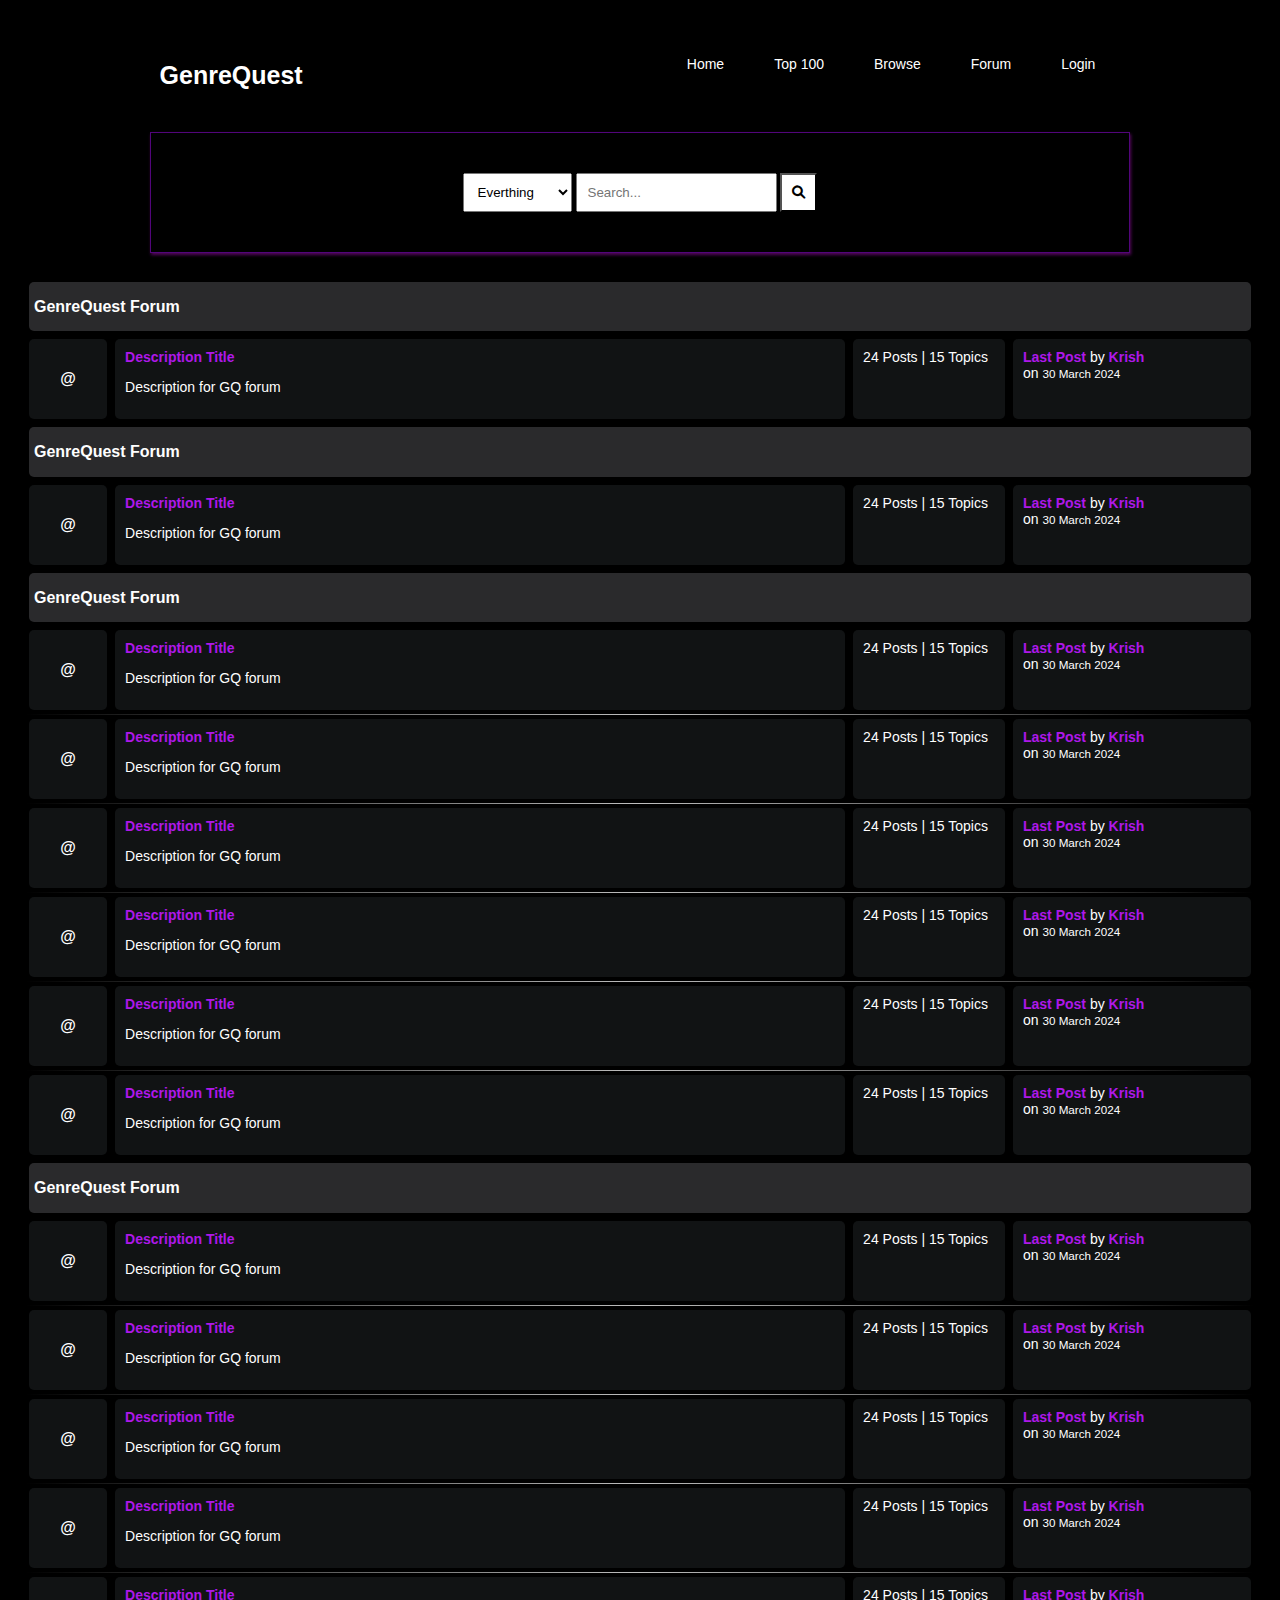
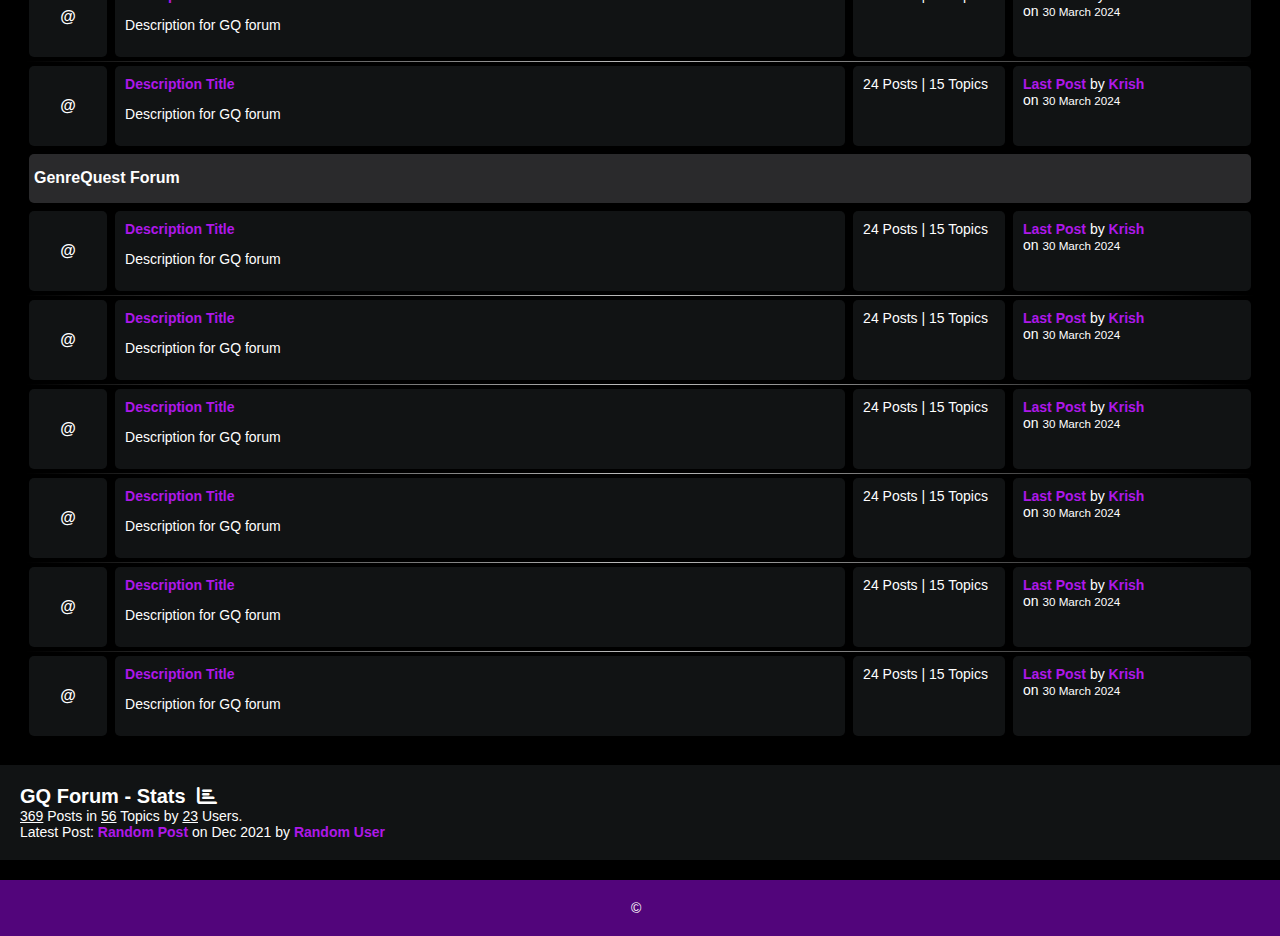
==== Forum.html @ fa62ce7e "Add files via upload" ====
<!DOCTYPE html>
<html lang="en">
<head>
    <meta charset="UTF-8">
    <meta name="viewport" content="width=device-width, initial-scale=1.0">
    <title>GQforum</title>
    <link rel="stylesheet" href="Forum.css">
    <link rel="stylesheet" href="https://cdnjs.cloudflare.com/ajax/libs/font-awesome/6.0.0-beta3/css/all.min.css">
    <style>
        .main-navbar {
            background-color: #333;
            padding: 10px 0;
            text-align: center;
        }
        
        .main-navbar ul {
            list-style-type: none;
            font-size: 20px;
            margin: 0;
            padding: 0;
        }
        
        .main-navbar ul li {
            display: inline-block;
            margin-right: 20px;
        }
        
        .main-navbar ul li a {
            color: #fff;
            text-decoration: none;
            padding: 10px 20px;
            border-radius: 5px;
            transition: background-color 0.3s;
        }
        
        .main-navbar ul li a.active {
            background-color: #007bff;
        }
        
        .main-navbar ul li a:hover {
            background-color: #555;
        }
    </style>
</head>
<body>
    <nav class="nav">
        <div class="nav-logo">
        <p>GenreQuest</p>
        </div>
        <div class="nav-menu" id="navMenu">
        <ul>
        <li><a href="GQhome.html" class="link">Home</a></li>
        <li><a href="GQtop100.html" class="link">Top 100</a></li>
        <li><a href="testsearch.html" class="link">Browse</a></li>
        <li><a href="Forum.html" class="link">Forum</a></li>
        <li><a href="GQlogin.html" class="link active">Login</a></li>
        </ul>
        </div>
        </nav>
        <br>
        <br>
        <br>
        <br>
        <br>
        <br>
        <br>
   <header>
 
    <div class="search-box">
        <div>
            <select name="" id="">
                <option value="everything">Everthing</option>
                <option value="title">Titles</option>
                <option value="description">Description</option>
            </select>
        <input type="text" name="q" id="" placeholder="Search..."/>
        <button><i class="fa fa-search"></i></button>
        </div>
    </div>
   </header>
    <div class="container">
        <div class="subform">
            <div class="subforum-title">
                <h1>GenreQuest Forum</h1>
            </div>
            <div class="subforum-row">
                <div class="subforum-icon subforum-column center">
           <h1>@</h1>   <!-- add icon  -->
                </div>
                <div class="subforum-description subforum-column">
                  <a href="#">Description Title</a>
                    <p>Description for GQ forum</p><!-- add description -->
                </div>
                <div class="subforum-stats subforum-column">
                    <span>24 Posts | 15 Topics</span>
                </div>
                <div class="subforum-info subforum-column">
                    <b><a href="#">Last Post</a></b> by <a href="#">Krish</a>
                    <br>
                    on <small> 30 March 2024</small>
                </div>
            </div>
        </div>
        <div class="subform">
            <div class="subforum-title">
                <h1>GenreQuest Forum</h1>
            </div>
            <div class="subforum-row">
                <div class="subforum-icon subforum-column center">
           <h1>@</h1>   <!-- add icon  -->
                </div>
                <div class="subforum-description subforum-column">
                  <a href="#">Description Title</a>
                    <p>Description for GQ forum</p><!-- add description -->
                </div>
                <div class="subforum-stats subforum-column">
                    <span>24 Posts | 15 Topics</span>
                </div>
                <div class="subforum-info subforum-column">
                    <b><a href="#">Last Post</a></b> by <a href="#">Krish</a>
                    <br>
                    on <small> 30 March 2024</small>
                </div>
            </div>
        </div>
        <div class="subform">
            <div class="subforum-title">
                <h1>GenreQuest Forum</h1>
            </div>
            <div class="subforum-row">
                <div class="subforum-icon subforum-column center">
           <h1>@</h1>   <!-- add icon  -->
                </div>
                <div class="subforum-description subforum-column">
                  <a href="#">Description Title</a>
                    <p>Description for GQ forum</p><!-- add description -->
                </div>
                <div class="subforum-stats subforum-column">
                    <span>24 Posts | 15 Topics</span>
                </div>
                <div class="subforum-info subforum-column">
                    <b><a href="#">Last Post</a></b> by <a href="#">Krish</a>
                    <br>
                    on <small> 30 March 2024</small>
                </div>
            </div>
             <div class="subforum-devider"></div>
            <div class="subforum-row">
                <div class="subforum-icon subforum-column center">
           <h1>@</h1>   <!-- add icon  -->
                </div>
                <div class="subforum-description subforum-column">
                  <a href="#">Description Title</a>
                    <p>Description for GQ forum</p><!-- add description -->
                </div>
                <div class="subforum-stats subforum-column">
                    <span>24 Posts | 15 Topics</span>
                </div>
                <div class="subforum-info subforum-column">
                    <b><a href="#">Last Post</a></b> by <a href="#">Krish</a>
                    <br>
                    on <small> 30 March 2024</small>
                </div>
            </div>
            <div class="subforum-devider"></div>
            <div class="subforum-row">
                <div class="subforum-icon subforum-column center">
           <h1>@</h1>   <!-- add icon  -->
                </div>
                <div class="subforum-description subforum-column">
                  <a href="#">Description Title</a>
                    <p>Description for GQ forum</p><!-- add description -->
                </div>
                <div class="subforum-stats subforum-column">
                    <span>24 Posts | 15 Topics</span>
                </div>
                <div class="subforum-info subforum-column">
                    <b><a href="#">Last Post</a></b> by <a href="#">Krish</a>
                    <br>
                    on <small> 30 March 2024</small>
                </div>
            </div>
            <div class="subforum-devider"></div>
            <div class="subforum-row">
                <div class="subforum-icon subforum-column center">
           <h1>@</h1>   <!-- add icon  -->
                </div>
                <div class="subforum-description subforum-column">
                  <a href="#">Description Title</a>
                    <p>Description for GQ forum</p><!-- add description -->
                </div>
                <div class="subforum-stats subforum-column">
                    <span>24 Posts | 15 Topics</span>
                </div>
                <div class="subforum-info subforum-column">
                    <b><a href="#">Last Post</a></b> by <a href="#">Krish</a>
                    <br>
                    on <small> 30 March 2024</small>
                </div>
            </div>
            <div class="subforum-devider"></div>
            <div class="subforum-row">
                <div class="subforum-icon subforum-column center">
           <h1>@</h1>   <!-- add icon  -->
                </div>
                <div class="subforum-description subforum-column">
                  <a href="#">Description Title</a>
                    <p>Description for GQ forum</p><!-- add description -->
                </div>
                <div class="subforum-stats subforum-column">
                    <span>24 Posts | 15 Topics</span>
                </div>
                <div class="subforum-info subforum-column">
                    <b><a href="#">Last Post</a></b> by <a href="#">Krish</a>
                    <br>
                    on <small> 30 March 2024</small>
                </div>
            </div>
            <div class="subforum-devider"></div>
            <div class="subforum-row">
                <div class="subforum-icon subforum-column center">
           <h1>@</h1>   <!-- add icon  -->
                </div>
                <div class="subforum-description subforum-column">
                  <a href="#">Description Title</a>
                    <p>Description for GQ forum</p><!-- add description -->
                </div>
                <div class="subforum-stats subforum-column">
                    <span>24 Posts | 15 Topics</span>
                </div>
                <div class="subforum-info subforum-column">
                    <b><a href="#">Last Post</a></b> by <a href="#">Krish</a>
                    <br>
                    on <small> 30 March 2024</small>
                </div>
            </div>
        </div>
        <div class="subform">
            <div class="subforum-title">
                <h1>GenreQuest Forum</h1>
            </div>
            <div class="subforum-row">
                <div class="subforum-icon subforum-column center">
           <h1>@</h1>   <!-- add icon  -->
                </div>
                <div class="subforum-description subforum-column">
                  <a href="#">Description Title</a>
                    <p>Description for GQ forum</p><!-- add description -->
                </div>
                <div class="subforum-stats subforum-column">
                    <span>24 Posts | 15 Topics</span>
                </div>
                <div class="subforum-info subforum-column">
                    <b><a href="#">Last Post</a></b> by <a href="#">Krish</a>
                    <br>
                    on <small> 30 March 2024</small>
                </div>
            </div>
            <div class="subforum-devider"></div>
            <div class="subforum-row">
                <div class="subforum-icon subforum-column center">
           <h1>@</h1>   <!-- add icon  -->
                </div>
                <div class="subforum-description subforum-column">
                  <a href="#">Description Title</a>
                    <p>Description for GQ forum</p><!-- add description -->
                </div>
                <div class="subforum-stats subforum-column">
                    <span>24 Posts | 15 Topics</span>
                </div>
                <div class="subforum-info subforum-column">
                    <b><a href="#">Last Post</a></b> by <a href="#">Krish</a>
                    <br>
                    on <small> 30 March 2024</small>
                </div>
            </div>
            <div class="subforum-devider"></div>
            <div class="subforum-row">
                <div class="subforum-icon subforum-column center">
           <h1>@</h1>   <!-- add icon  -->
                </div>
                <div class="subforum-description subforum-column">
                  <a href="#">Description Title</a>
                    <p>Description for GQ forum</p><!-- add description -->
                </div>
                <div class="subforum-stats subforum-column">
                    <span>24 Posts | 15 Topics</span>
                </div>
                <div class="subforum-info subforum-column">
                    <b><a href="#">Last Post</a></b> by <a href="#">Krish</a>
                    <br>
                    on <small> 30 March 2024</small>
                </div>
            </div>
            <div class="subforum-devider"></div>
            <div class="subforum-row">
                <div class="subforum-icon subforum-column center">
           <h1>@</h1>   <!-- add icon  -->
                </div>
                <div class="subforum-description subforum-column">
                  <a href="#">Description Title</a>
                    <p>Description for GQ forum</p><!-- add description -->
                </div>
                <div class="subforum-stats subforum-column">
                    <span>24 Posts | 15 Topics</span>
                </div>
                <div class="subforum-info subforum-column">
                    <b><a href="#">Last Post</a></b> by <a href="#">Krish</a>
                    <br>
                    on <small> 30 March 2024</small>
                </div>
            </div>
            <div class="subforum-devider"></div>
            <div class="subforum-row">
                <div class="subforum-icon subforum-column center">
           <h1>@</h1>   <!-- add icon  -->
                </div>
                <div class="subforum-description subforum-column">
                  <a href="#">Description Title</a>
                    <p>Description for GQ forum</p><!-- add description -->
                </div>
                <div class="subforum-stats subforum-column">
                    <span>24 Posts | 15 Topics</span>
                </div>
                <div class="subforum-info subforum-column">
                    <b><a href="#">Last Post</a></b> by <a href="#">Krish</a>
                    <br>
                    on <small> 30 March 2024</small>
                </div>
            </div>
            <div class="subforum-devider"></div>
            <div class="subforum-row">
                <div class="subforum-icon subforum-column center">
           <h1>@</h1>   <!-- add icon  -->
                </div>
                <div class="subforum-description subforum-column">
                  <a href="#">Description Title</a>
                    <p>Description for GQ forum</p><!-- add description -->
                </div>
                <div class="subforum-stats subforum-column">
                    <span>24 Posts | 15 Topics</span>
                </div>
                <div class="subforum-info subforum-column">
                    <b><a href="#">Last Post</a></b> by <a href="#">Krish</a>
                    <br>
                    on <small> 30 March 2024</small>
                </div>
            </div>
        </div>

        <div class="subform">
            <div class="subforum-title">
                <h1>GenreQuest Forum</h1>
            </div>
            <div class="subforum-row">
                <div class="subforum-icon subforum-column center">
           <h1>@</h1>   <!-- add icon  -->
                </div>
                <div class="subforum-description subforum-column">
                  <a href="#">Description Title</a>
                    <p>Description for GQ forum</p><!-- add description -->
                </div>
                <div class="subforum-stats subforum-column">
                    <span>24 Posts | 15 Topics</span>
                </div>
                <div class="subforum-info subforum-column">
                    <b><a href="#">Last Post</a></b> by <a href="#">Krish</a>
                    <br>
                    on <small> 30 March 2024</small>
                </div>
            </div>
            <div class="subforum-devider"></div>
            <div class="subforum-row">
                <div class="subforum-icon subforum-column center">
           <h1>@</h1>   <!-- add icon  -->
                </div>
                <div class="subforum-description subforum-column">
                  <a href="#">Description Title</a>
                    <p>Description for GQ forum</p><!-- add description -->
                </div>
                <div class="subforum-stats subforum-column">
                    <span>24 Posts | 15 Topics</span>
                </div>
                <div class="subforum-info subforum-column">
                    <b><a href="#">Last Post</a></b> by <a href="#">Krish</a>
                    <br>
                    on <small> 30 March 2024</small>
                </div>
            </div>
            <div class="subforum-devider"></div>
            <div class="subforum-row">
                <div class="subforum-icon subforum-column center">
           <h1>@</h1>   <!-- add icon  -->
                </div>
                <div class="subforum-description subforum-column">
                  <a href="#">Description Title</a>
                    <p>Description for GQ forum</p><!-- add description -->
                </div>
                <div class="subforum-stats subforum-column">
                    <span>24 Posts | 15 Topics</span>
                </div>
                <div class="subforum-info subforum-column">
                    <b><a href="#">Last Post</a></b> by <a href="#">Krish</a>
                    <br>
                    on <small> 30 March 2024</small>
                </div>
            </div>
            <div class="subforum-devider"></div>
            <div class="subforum-row">
                <div class="subforum-icon subforum-column center">
           <h1>@</h1>   <!-- add icon  -->
                </div>
                <div class="subforum-description subforum-column">
                  <a href="#">Description Title</a>
                    <p>Description for GQ forum</p><!-- add description -->
                </div>
                <div class="subforum-stats subforum-column">
                    <span>24 Posts | 15 Topics</span>
                </div>
                <div class="subforum-info subforum-column">
                    <b><a href="#">Last Post</a></b> by <a href="#">Krish</a>
                    <br>
                    on <small> 30 March 2024</small>
                </div>
            </div>
            <div class="subforum-devider"></div>
            <div class="subforum-row">
                <div class="subforum-icon subforum-column center">
           <h1>@</h1>   <!-- add icon  -->
                </div>
                <div class="subforum-description subforum-column">
                  <a href="#">Description Title</a>
                    <p>Description for GQ forum</p><!-- add description -->
                </div>
                <div class="subforum-stats subforum-column">
                    <span>24 Posts | 15 Topics</span>
                </div>
                <div class="subforum-info subforum-column">
                    <b><a href="#">Last Post</a></b> by <a href="#">Krish</a>
                    <br>
                    on <small> 30 March 2024</small>
                </div>
            </div>
            <div class="subforum-devider"></div>
            <div class="subforum-row">
                <div class="subforum-icon subforum-column center">
           <h1>@</h1>   <!-- add icon  -->
                </div>
                <div class="subforum-description subforum-column">
                  <a href="#">Description Title</a>
                    <p>Description for GQ forum</p><!-- add description -->
                </div>
                <div class="subforum-stats subforum-column">
                    <span>24 Posts | 15 Topics</span>
                </div>
                <div class="subforum-info subforum-column">
                    <b><a href="#">Last Post</a></b> by <a href="#">Krish</a>
                    <br>
                    on <small> 30 March 2024</small>
                </div>
            </div>
            
        </div>
    </div>

    <div class="forum-info">
        <div class="chart">
          GQ Forum - Stats &nbsp;<i class="fa fa-bar-chart"></i>
        </div>
        <div >
            <span><u>369</u> Posts in <u>56</u> Topics by <u>23</u> Users.</span><br>
            <span>Latest Post: <b><a Herf="#">Random Post</a></b> on Dec 2021 by <a herf="3">Random User</a></span>
        </div>
    </div>

    <footer>
        <span>&copy; &nbsp; </span>
    </footer>
    <script src="Forum.js"></script>
</body>
</html>
---- Forum.css ----
*{
    box-sizing: border-box;
}

html{
    font-size: 14px;
    font-family: Arial, Helvetica, sans-serif;
    background-color: rgb(0, 0, 0);
    color: #fefefe
}
a{
    color: #ae18e9;
    font-weight: bolder;
    text-decoration: none;
}

h1{
    font-size: 16px;
    font-weight: bolder;
}

/* home */
body {
    font-family: Arial, sans-serif;
    margin: 0;
    padding: 0;
    background-color: #000000;
} 
.nav{
    position: fixed;
    background-color: #000000;
    top: 0;
    display: flex;
    justify-content: space-around;
    width: 100%;
    height: 100px;
    line-height: 100px;
    z-index: 100;
    }
    .nav-logo p{
    color: white;
    font-size: 25px;
    font-weight: 600;
    }
    .nav-menu ul{
    display: flex;
    }
    .nav-menu ul li{
    list-style-type: none;
    }
    .nav-menu ul li .link{
    text-decoration: none;
    font-weight: 500;
    color: #fff;
    padding-bottom: 15px;
    margin: 0 25px;
    }
.container{
    margin: 10px;
    padding: 15px;
}

.subforum{
    margin-top: 20px;
}

.subforum-title{
    background-color: #2a2a2c;
    padding: 5px;
    border-radius: 5px;
    margin: 4px;
}

.subforum-row{
    display: grid;
    grid-template-columns: 7% 60% 13% 20%;
}

.subforum-column{
    padding: 10px;
    margin: 4px;
    border-radius: 5px;
    background-color: #111314;
}

.center{
    display: flex;
    justify-content: center;
    align-items: center;
}

.subforum-icon{
    font-size: 40px;
}

.subforum-devider{
    display: block;
    border: 0;
    height: 1px;
    background-image: linear-gradient(to right, rgba(190, 190, 190, 0), rgba(255, 255, 255, 0.75), rgba(190, 190, 190, 0));
}

/* smartphone*/
@media screen and (max-width:460){
.container{
    margin: 7px;
    padding: 7px;
}

.subforum-row{
    display: grid;
    grid-template-columns: 25% 75%;
    grid-template-rows: 65% 35%;
}

.subforum-stats{
    font-size: 12px;
}


}
/* tablets*/
@media screen and (max-width:460){
    .container{
        margin: 9px;
        padding: 9px;
    }
    
    .subforum-row{
        display: grid;
        grid-template-columns: 10% 60% 10% 20%;
    }
    
    .subforum-icon{
        font-size: 35Px;
    }
    html{
        font-size: 16px;
    }
    h1{
        font-size: 18px;
    }
    }

    /* nav-bar*/
    header{
        margin-inline: 150px;
    }
    .navbar{
        display: flex;
        align-items: center;
        margin-top: 100px;
    }
    .navigation{
        background-color: #52057b;
        padding: 10px;
        width: 75%;
        display: inline-block;
        border-radius: 5px;
        max-height: 55px;
        margin-right: 10px;
    }

    .nav-list{
        list-style-type: none;
        overflow: hidden;
    }

    .nav-item a{
        float: right;
        display: block;
        text-align: center;
        margin-inline: 10px;
        font-size: 20px;
        padding: 7px;
        color: #ffff;  
    }

    .nav-item a:hover{
        background-color: rgb(0,0,0,0,1);
    }

    .close-icon i{
        font-size: 15px;
        float: left;
        cursor: pointer;
    }

    .hide{
        display: none;
    }

    .bar-icon{
        font-size: 60px;
        display: inline-block;
        margin-right: 10px;
        color: #ffff;
        cursor: pointer;
    }

    .brand{
        font-size: 60px;
        display: inline-block;
    }

@media screen and (max-width: 400px){
    .navigation{
        max-height: auto;
    }

    .nav-item a{
        float: left;
        display: inline;
        text-align: center;
        margin-inline: 3px;
        font-size: 10px;
        padding: 5px;
    }

    .close-icon i{
        font-size: 30px;
    }

    .brand{
        font-size: 20px;
    }
}
/*seacrh*/

.search-box{
    border: solid 1px #52057b;
    margin-top: 20px;
    padding: 40px;
    display: flex;
    justify-content: center;
    box-shadow: 1px 2px 3px #52075b;
}

.search-box select{
    padding: 10px;
}

.search-box input{
    padding: 10px;
}

.search-box button{
    padding: 10px;
    background-color: #ffff;
    color: #000000;
}

.search-box button:hover{
    background-color: #000000;
    color: #ffff;
    box-shadow: 1px 2px 3px #ffff;
}

/* Forum info*/

.forum-info{
    padding: 20px;
    background-color: #111314;
}

.chart{
    font-size: 20px;
    font-weight: bold;
}

footer{
    margin-top: 20px;
    padding: 20px;
    background-color: #52057b;
    display: block;
    text-align: center;
    
}


/*posts*/
.table-head{
display: flex;
}
.table-head div{
    padding: 5px;
    margin: 2px;
    background-color: #2c2c2c;
    font-weight: bold;
}

.table-head .status{
    flex: 5%;
}

.table-head .subjects{
    flex: 70%;
}

.table-head .replies{
    flex: 10%;
}

.table-head .last-reply{
    flex: 15%;
}

/*table body*/
.table-row{
    display: flex;
}

.table-row .status, .table-row .subjects, .table-row .replies, .table-row .last-reply{
   padding: 5px;
   margin: 2px;
   background-color: #131415; 
}

.table-row .status{
    flex: 5%;
    font-size: 30px;
    text-align: center;
}

.table-row .subjects{
    flex: 70%;
}

.table-row .replies{
    flex: 10%;
}

.table-row .last-reply{
    flex: 15%;
}

/*pagination*/

.pagination{
    padding: 20px;
    font-size: 15px;
}

.pagination a{
    color: #fff;
    margin-inline: 5px;
    padding: 5px 10px;
    border: solid 0.5px #fff;
}

.pagination a:hover{
 opacity: 0.5;
}
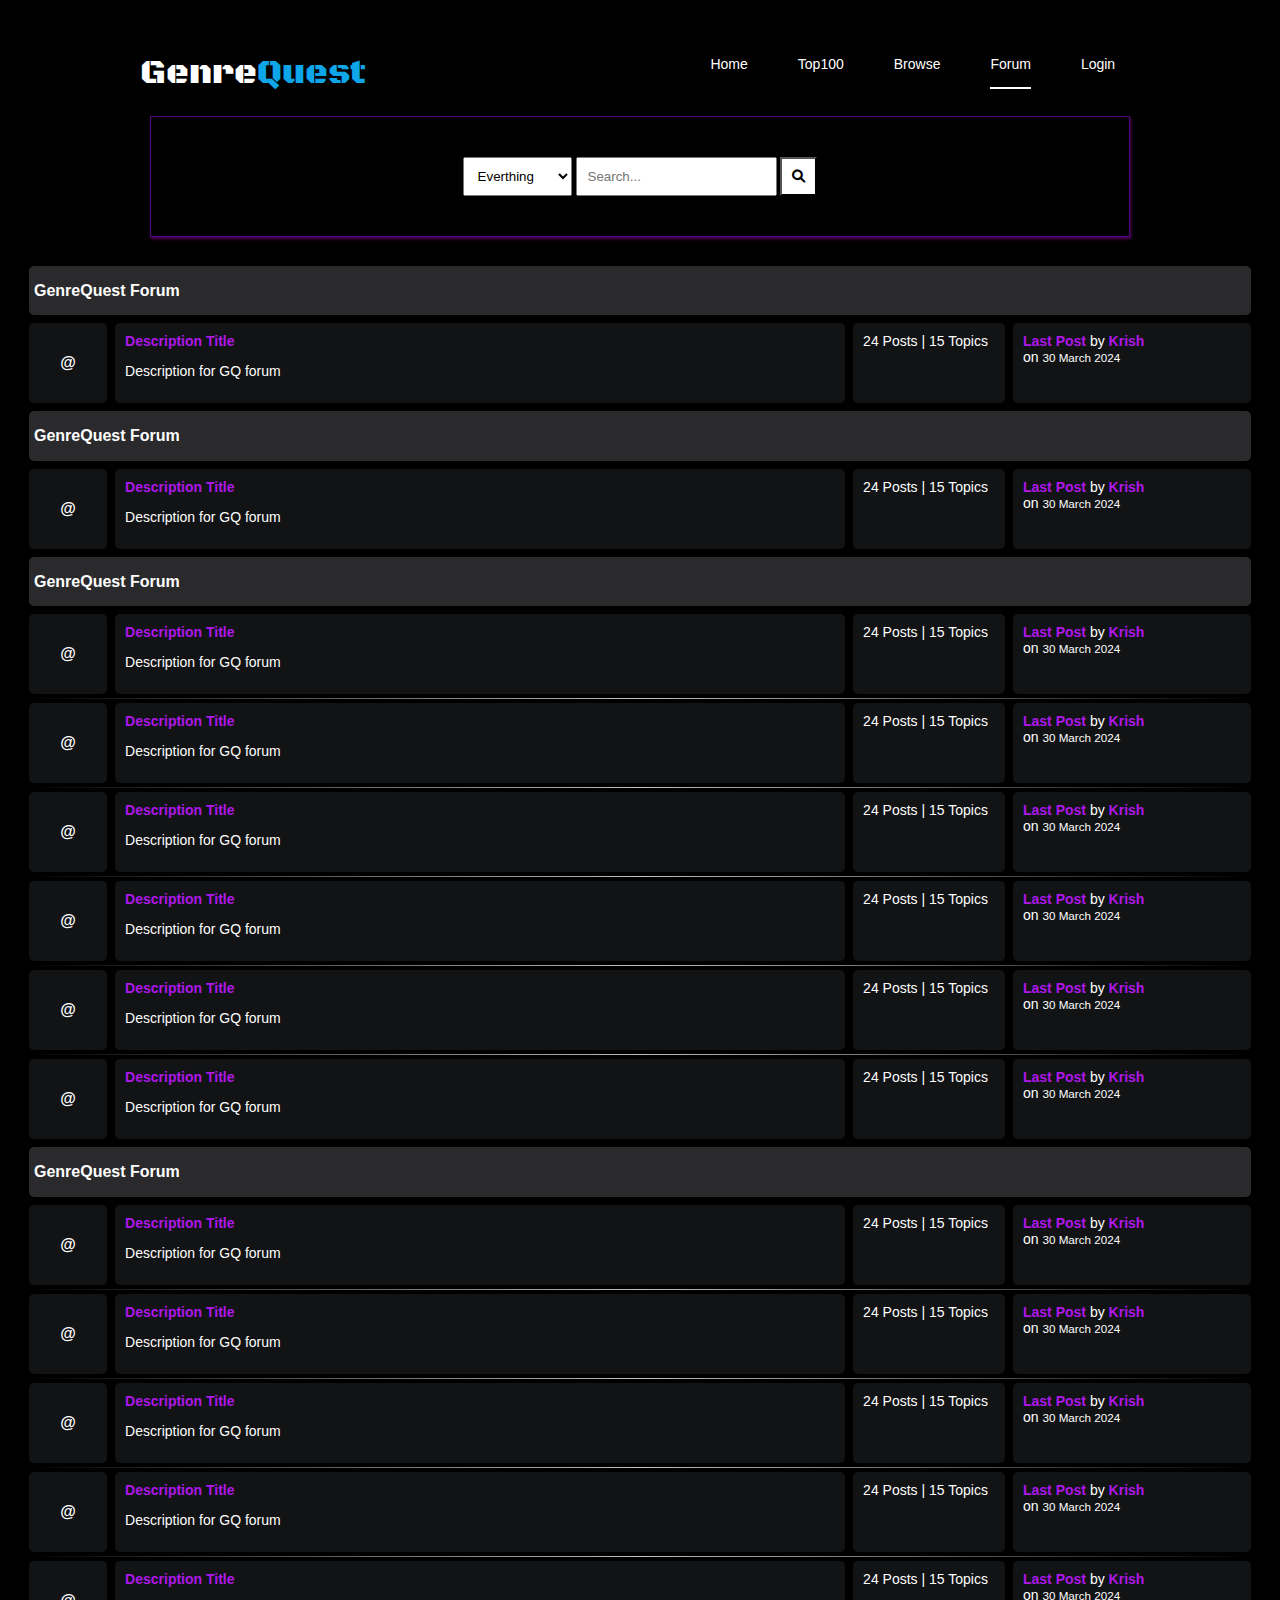
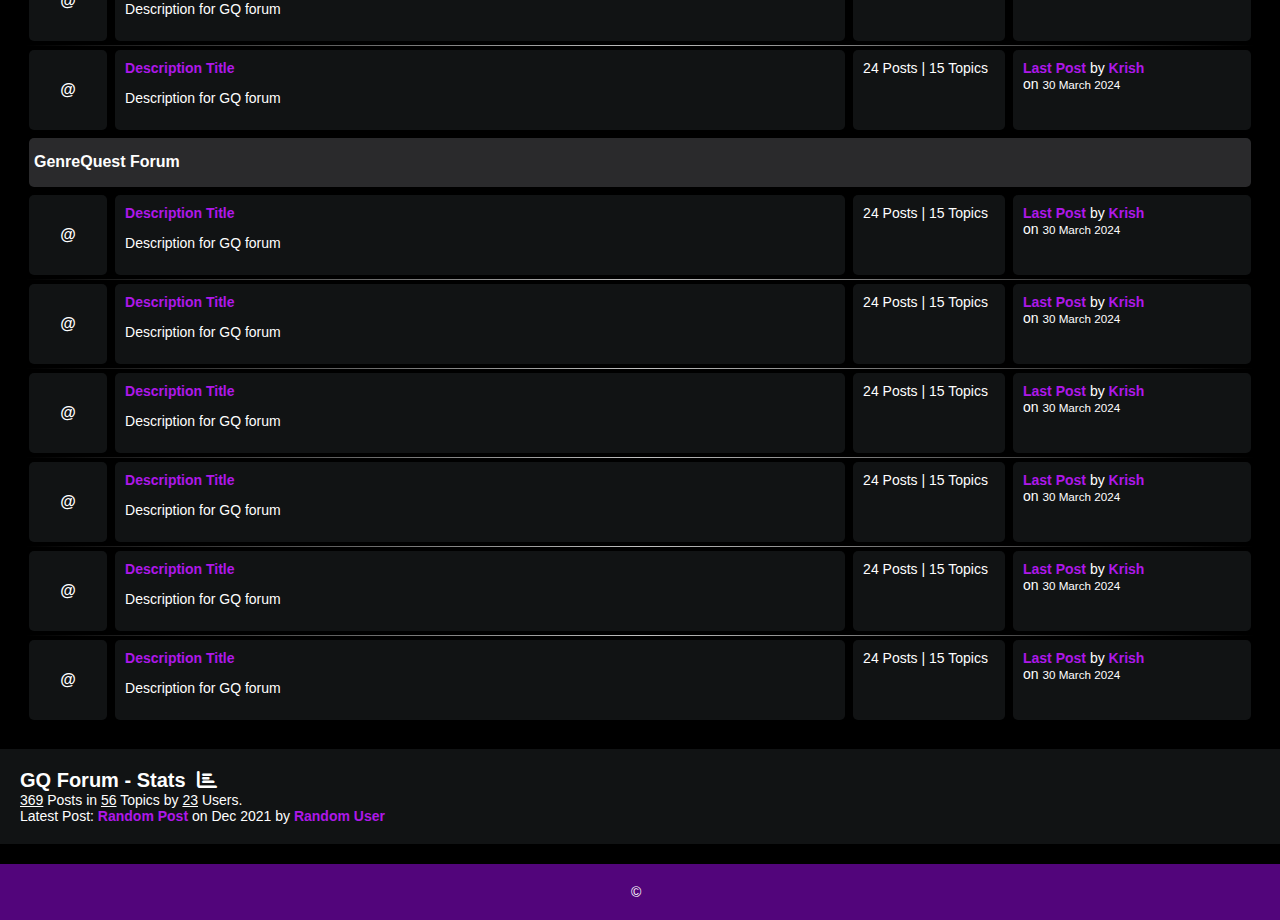
==== commit 3a69f87c: "new code" ====
--- a/Forum.html
+++ b/Forum.html
@@ -7,63 +7,434 @@
     <link rel="stylesheet" href="Forum.css">
     <link rel="stylesheet" href="https://cdnjs.cloudflare.com/ajax/libs/font-awesome/6.0.0-beta3/css/all.min.css">
     <style>
-        .main-navbar {
-            background-color: #333;
-            padding: 10px 0;
-            text-align: center;
-        }
-        
-        .main-navbar ul {
+        @import url("https://fonts.googleapis.com/css2?family=Black+Ops+One&display=swap");
+        @import url("https://fonts.googleapis.com/css2?family=Poppins:wght@100;200;300;400;500;600;700;800;900&display=swap");
+      
+        *{
+            box-sizing: border-box;
+        }
+       
+        .nav{
+            position: fixed;
+            top: 0;
+            display: flex;
+            justify-content: space-around;
+            width: 100%;
+            height: 100px;
+            line-height: 100px;
+            background: #111827;
+            z-index: 100;
+            }
+            .nav h1{
+              color: white;
+              font-weight: 100;
+              font-size: 2.5rem;
+              font-family: "Black Ops One";
+            }
+            .nav-logo p{
+            color: white;
+            font-size: 25px;
+            font-weight: 600;
+            }
+            .nav-menu ul{
+            display: inline-flex;
+            }
+            .nav-menu ul li{
+              display: block;
             list-style-type: none;
-            font-size: 20px;
+            }
+            .nav-menu ul li .link{
+            text-decoration: none;
+            font-weight: 500;
+            color: #fff;
+            padding-bottom: 15px;
+            margin: 0 25px;
+            }
+            .link:hover, .active{
+            border-bottom: 2px solid #fff;
+            }
+            .nav h1 span {
+              color: #0ea5e9;
+              font-family: "Black Ops One";
+            }
+            .nav-button .btn{
+            width: 130px;
+            height: 40px;
+          font-weight: 500;
+          background: rgba(255, 255, 255, 0.4);
+          border: none;
+          border-radius: 30px;
+          cursor: pointer;
+          transition: .3s ease;
+          }
+          .btn:hover{
+          background: rgba(255, 255, 255, 0.3);
+          }
+        html{
+            font-size: 14px;
+            font-family: Arial, Helvetica, sans-serif;
+            background-color: rgb(0, 0, 0);
+            color: #fefefe
+        }
+        a{
+            color: #ae18e9;
+            font-weight: bolder;
+            text-decoration: none;
+        }
+        
+        h1{
+            font-size: 16px;
+            font-weight: bolder;
+        }
+        
+        /* home */
+        body {
+            font-family: Arial, sans-serif;
             margin: 0;
             padding: 0;
-        }
-        
-        .main-navbar ul li {
-            display: inline-block;
-            margin-right: 20px;
-        }
-        
-        .main-navbar ul li a {
+            background-color: #000000;
+        } 
+        .nav{
+            position: fixed;
+            background-color: #000000;
+            top: 0;
+            display: flex;
+            justify-content: space-around;
+            width: 100%;
+            height: 100px;
+            line-height: 100px;
+            z-index: 100;
+            }
+            .nav-logo p{
+            color: white;
+            font-size: 25px;
+            font-weight: 600;
+            }
+            .nav-menu ul{
+            display: flex;
+            }
+            .nav-menu ul li{
+            list-style-type: none;
+            }
+            .nav-menu ul li .link{
+            text-decoration: none;
+            font-weight: 500;
             color: #fff;
-            text-decoration: none;
-            padding: 10px 20px;
+            padding-bottom: 15px;
+            margin: 0 25px;
+            }
+        .container{
+            margin: 10px;
+            padding: 15px;
+        }
+        
+        .subforum{
+            margin-top: 20px;
+        }
+        
+        .subforum-title{
+            background-color: #2a2a2c;
+            padding: 5px;
             border-radius: 5px;
-            transition: background-color 0.3s;
-        }
-        
-        .main-navbar ul li a.active {
-            background-color: #007bff;
-        }
-        
-        .main-navbar ul li a:hover {
-            background-color: #555;
-        }
+            margin: 4px;
+        }
+        
+        .subforum-row{
+            display: grid;
+            grid-template-columns: 7% 60% 13% 20%;
+        }
+        
+        .subforum-column{
+            padding: 10px;
+            margin: 4px;
+            border-radius: 5px;
+            background-color: #111314;
+        }
+        
+        .center{
+            display: flex;
+            justify-content: center;
+            align-items: center;
+        }
+        
+        .subforum-icon{
+            font-size: 40px;
+        }
+        
+        .subforum-devider{
+            display: block;
+            border: 0;
+            height: 1px;
+            background-image: linear-gradient(to right, rgba(190, 190, 190, 0), rgba(255, 255, 255, 0.75), rgba(190, 190, 190, 0));
+        }
+        
+        /* smartphone*/
+        @media screen and (max-width:460){
+        .container{
+            margin: 7px;
+            padding: 7px;
+        }
+        
+        .subforum-row{
+            display: grid;
+            grid-template-columns: 25% 75%;
+            grid-template-rows: 65% 35%;
+        }
+        
+        .subforum-stats{
+            font-size: 12px;
+        }
+        
+        
+        }
+        /* tablets*/
+        @media screen and (max-width:460){
+            .container{
+                margin: 9px;
+                padding: 9px;
+            }
+            
+            .subforum-row{
+                display: grid;
+                grid-template-columns: 10% 60% 10% 20%;
+            }
+            
+            .subforum-icon{
+                font-size: 35Px;
+            }
+            html{
+                font-size: 16px;
+            }
+            h1{
+                font-size: 18px;
+            }
+            }
+        
+            /* nav-bar*/
+            header{
+                margin-inline: 150px;
+            }
+            .navbar{
+                display: flex;
+                align-items: center;
+                margin-top: 100px;
+            }
+            .navigation{
+                background-color: #52057b;
+                padding: 10px;
+                width: 75%;
+                display: inline-block;
+                border-radius: 5px;
+                max-height: 55px;
+                margin-right: 10px;
+            }
+        
+            .nav-list{
+                list-style-type: none;
+                overflow: hidden;
+            }
+        
+            .nav-item a{
+                float: right;
+                display: block;
+                text-align: center;
+                margin-inline: 10px;
+                font-size: 20px;
+                padding: 7px;
+                color: #ffff;  
+            }
+        
+            .nav-item a:hover{
+                background-color: rgb(0,0,0,0,1);
+            }
+        
+            .close-icon i{
+                font-size: 15px;
+                float: left;
+                cursor: pointer;
+            }
+        
+            .hide{
+                display: none;
+            }
+        
+            .bar-icon{
+                font-size: 60px;
+                display: inline-block;
+                margin-right: 10px;
+                color: #ffff;
+                cursor: pointer;
+            }
+        
+            .brand{
+                font-size: 60px;
+                display: inline-block;
+            }
+        
+        @media screen and (max-width: 400px){
+            .navigation{
+                max-height: auto;
+            }
+        
+            .nav-item a{
+                float: left;
+                display: inline;
+                text-align: center;
+                margin-inline: 3px;
+                font-size: 10px;
+                padding: 5px;
+            }
+        
+            .close-icon i{
+                font-size: 30px;
+            }
+        
+            .brand{
+                font-size: 20px;
+            }
+        }
+        /*seacrh*/
+        
+        .search-box{
+            border: solid 1px #52057b;
+            margin-top: 20px;
+            padding: 40px;
+            display: flex;
+            justify-content: center;
+            box-shadow: 1px 2px 3px #52075b;
+        }
+        
+        .search-box select{
+            padding: 10px;
+        }
+        
+        .search-box input{
+            padding: 10px;
+        }
+        
+        .search-box button{
+            padding: 10px;
+            background-color: #ffff;
+            color: #000000;
+        }
+        
+        .search-box button:hover{
+            background-color: #000000;
+            color: #ffff;
+            box-shadow: 1px 2px 3px #ffff;
+        }
+        
+        /* Forum info*/
+        
+        .forum-info{
+            padding: 20px;
+            background-color: #111314;
+        }
+        
+        .chart{
+            font-size: 20px;
+            font-weight: bold;
+        }
+        
+        footer{
+            margin-top: 20px;
+            padding: 20px;
+            background-color: #52057b;
+            display: block;
+            text-align: center;
+            
+        } 
+        /*posts*/
+        .table-head{
+        display: flex;
+        }
+        .table-head div{
+            padding: 5px;
+            margin: 2px;
+            background-color: #2c2c2c;
+            font-weight: bold;
+        }
+        
+        .table-head .status{
+            flex: 5%;
+        }
+        
+        .table-head .subjects{
+            flex: 70%;
+        }
+        
+        .table-head .replies{
+            flex: 10%;
+        }
+        
+        .table-head .last-reply{
+            flex: 15%;
+        }
+        
+        /*table body*/
+        .table-row{
+            display: flex;
+        }
+        
+        .table-row .status, .table-row .subjects, .table-row .replies, .table-row .last-reply{
+           padding: 5px;
+           margin: 2px;
+           background-color: #131415; 
+        }
+        
+        .table-row .status{
+            flex: 5%;
+            font-size: 30px;
+            text-align: center;
+        }
+        
+        .table-row .subjects{
+            flex: 70%;
+        }
+        
+        .table-row .replies{
+            flex: 10%;
+        }
+        
+        .table-row .last-reply{
+            flex: 15%;
+        }
+        
+        /*pagination*/
+        
+        .pagination{
+            padding: 20px;
+            font-size: 15px;
+        }
+        
+        .pagination a{
+            color: #fff;
+            margin-inline: 5px;
+            padding: 5px 10px;
+            border: solid 0.5px #fff;
+        }
+        
+        .pagination a:hover{
+         opacity: 0.5;
+        }        
     </style>
 </head>
 <body>
     <nav class="nav">
         <div class="nav-logo">
-        <p>GenreQuest</p>
+          <h1>Genre<span>Quest</span></h1>
         </div>
         <div class="nav-menu" id="navMenu">
         <ul>
         <li><a href="GQhome.html" class="link">Home</a></li>
-        <li><a href="GQtop100.html" class="link">Top 100</a></li>
-        <li><a href="testsearch.html" class="link">Browse</a></li>
-        <li><a href="Forum.html" class="link">Forum</a></li>
-        <li><a href="GQlogin.html" class="link active">Login</a></li>
+        <li><a href="index.html" class="link">Top100</a></li>
+        <li><a href="test.html" class="link">Browse</a></li>
+        <li><a href="Forum.html" class="link active">Forum</a></li>
+        <li><a href="GQlogin.html" class="link">Login</a></li>
         </ul>
         </div>
         </nav>
-        <br>
-        <br>
-        <br>
-        <br>
-        <br>
-        <br>
-        <br>
+        <br><br><br><br><br><br>
    <header>
  
     <div class="search-box">
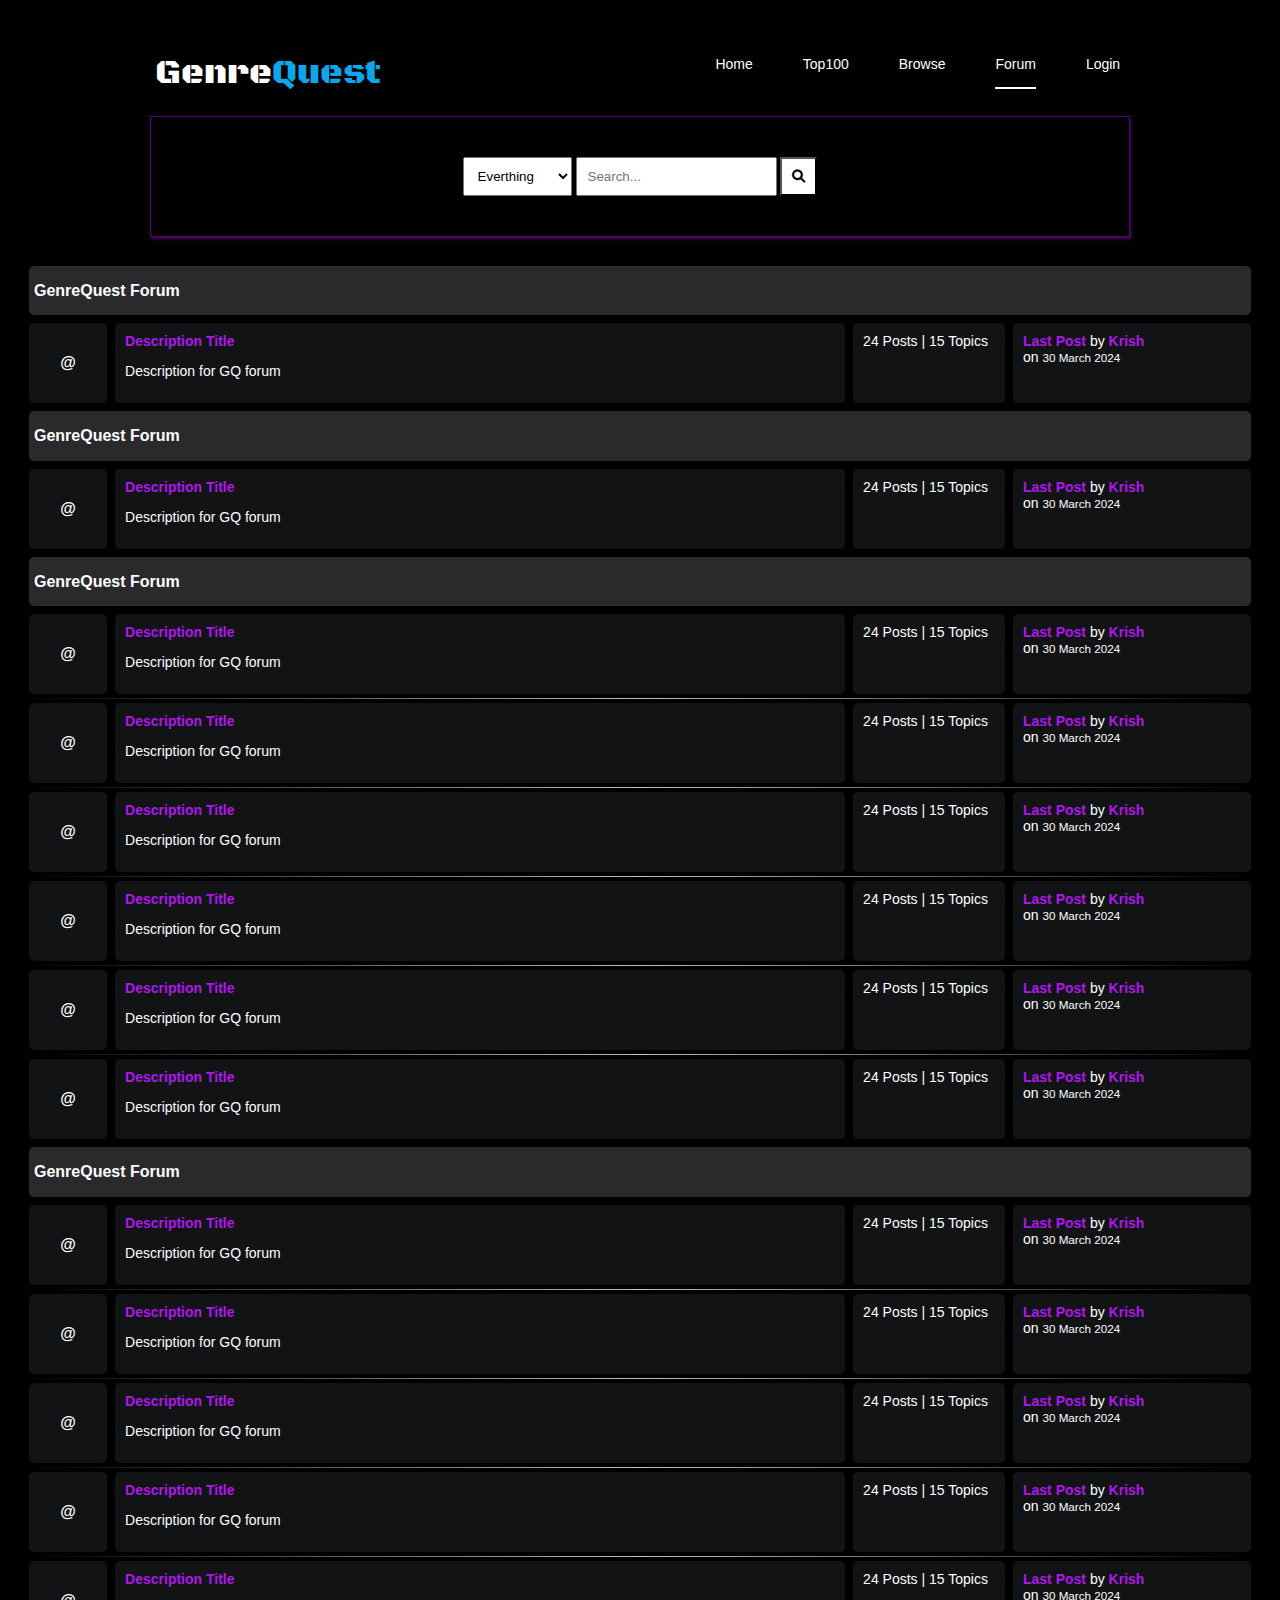
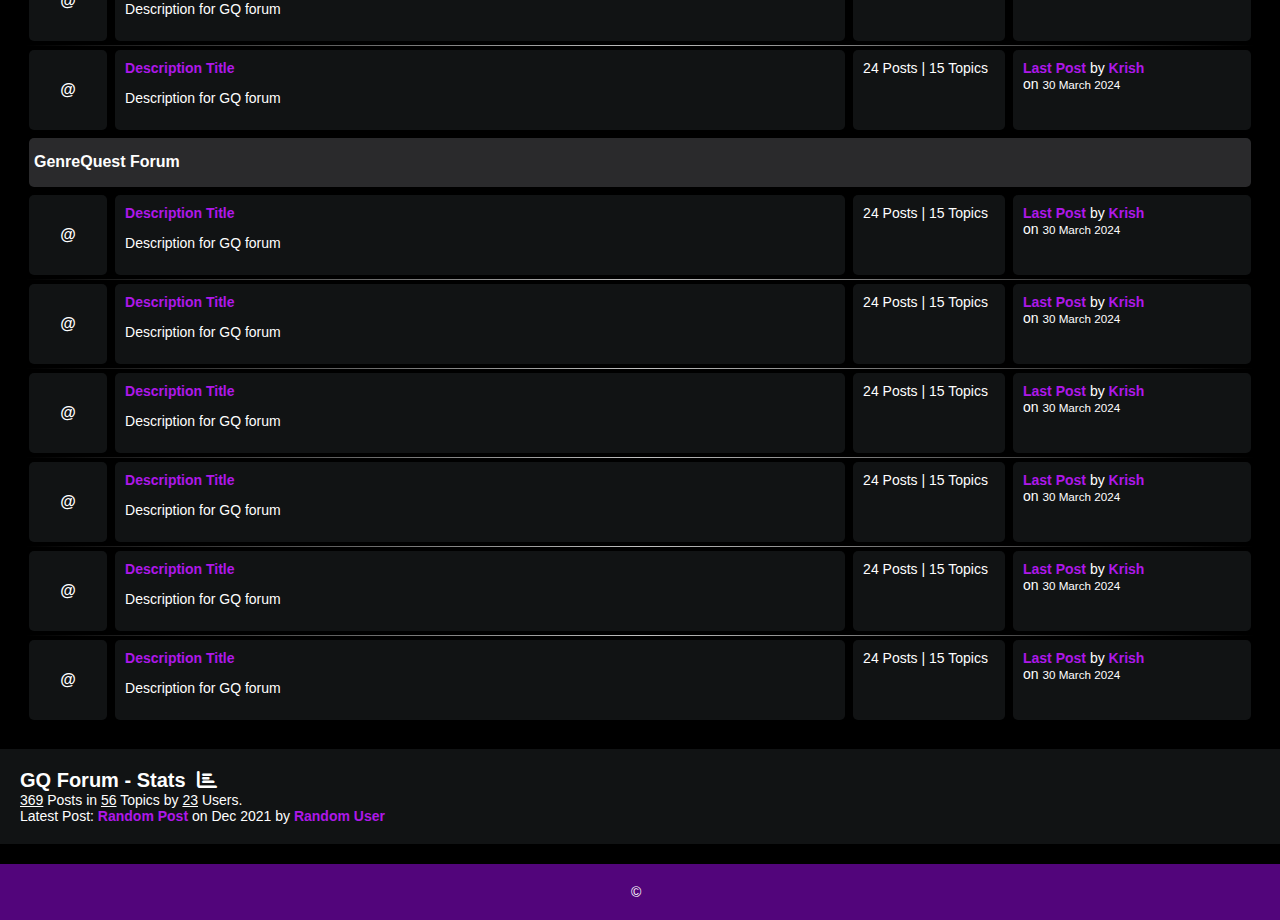
==== commit fe688ed1: "responsive" ====
--- a/Forum.html
+++ b/Forum.html
@@ -22,7 +22,7 @@
             width: 100%;
             height: 100px;
             line-height: 100px;
-            background: #111827;
+            background: #000000;
             z-index: 100;
             }
             .nav h1{
@@ -31,10 +31,10 @@
               font-size: 2.5rem;
               font-family: "Black Ops One";
             }
-            .nav-logo p{
+            .nav-logo{
             color: white;
-            font-size: 25px;
             font-weight: 600;
+            padding-left: 20px;
             }
             .nav-menu ul{
             display: inline-flex;
@@ -57,19 +57,56 @@
               color: #0ea5e9;
               font-family: "Black Ops One";
             }
-            .nav-button .btn{
-            width: 130px;
-            height: 40px;
-          font-weight: 500;
-          background: rgba(255, 255, 255, 0.4);
-          border: none;
-          border-radius: 30px;
-          cursor: pointer;
-          transition: .3s ease;
-          }
-          .btn:hover{
-          background: rgba(255, 255, 255, 0.3);
-          }
+            
+                .dropdown-btn {
+                  display: none;
+              }
+                
+                @media (max-width: 800px) {
+                  .nav {
+                      justify-content: space-between;
+                  }
+                
+                  .nav-menu {
+                      display: none;
+                  }
+                
+                  .dropdown-btn {
+                      display: block;
+                      font-size: 1.5rem; 
+                      color: white;
+                      margin-right: 20px; 
+                      cursor: pointer;
+                  }
+                
+                  .dropdown-btn:hover {
+                      color: #0ea5e9;
+                  }
+                
+                  .nav-menu.active {
+                      display: flex; 
+                      flex-direction: column; 
+                      position: absolute; 
+                      top: 100px; 
+                      left: 0;
+                      width: 100%;
+                      background: #000000;
+                      text-align: center; 
+                  }
+                
+                  .nav-menu.active ul {
+                      margin: 0;
+                      padding: 0;
+                  }
+                
+                  .nav-menu.active ul li {
+                      margin: 20px 0; 
+                  }
+                
+                  .nav-menu.active ul li .link {
+                      padding-bottom: 0; 
+                  }
+                }
         html{
             font-size: 14px;
             font-family: Arial, Helvetica, sans-serif;
@@ -87,42 +124,13 @@
             font-weight: bolder;
         }
         
-        /* home */
         body {
             font-family: Arial, sans-serif;
             margin: 0;
             padding: 0;
             background-color: #000000;
         } 
-        .nav{
-            position: fixed;
-            background-color: #000000;
-            top: 0;
-            display: flex;
-            justify-content: space-around;
-            width: 100%;
-            height: 100px;
-            line-height: 100px;
-            z-index: 100;
-            }
-            .nav-logo p{
-            color: white;
-            font-size: 25px;
-            font-weight: 600;
-            }
-            .nav-menu ul{
-            display: flex;
-            }
-            .nav-menu ul li{
-            list-style-type: none;
-            }
-            .nav-menu ul li .link{
-            text-decoration: none;
-            font-weight: 500;
-            color: #fff;
-            padding-bottom: 15px;
-            margin: 0 25px;
-            }
+       
         .container{
             margin: 10px;
             padding: 15px;
@@ -422,18 +430,19 @@
 <body>
     <nav class="nav">
         <div class="nav-logo">
-          <h1>Genre<span>Quest</span></h1>
-        </div>
+            <h1>Genre<span>Quest</span></h1>
+        </div>
+        <div class="dropdown-btn" onclick="toggleMenu()">☰</div>
         <div class="nav-menu" id="navMenu">
-        <ul>
-        <li><a href="GQhome.html" class="link">Home</a></li>
-        <li><a href="index.html" class="link">Top100</a></li>
-        <li><a href="test.html" class="link">Browse</a></li>
-        <li><a href="Forum.html" class="link active">Forum</a></li>
-        <li><a href="GQlogin.html" class="link">Login</a></li>
-        </ul>
-        </div>
-        </nav>
+            <ul>
+                <li><a href="GQhome.html" class="link">Home</a></li>
+                <li><a href="index.html" class="link">Top100</a></li>
+                <li><a href="test.html" class="link">Browse</a></li>
+                <li><a href="Forum.html" class="link active">Forum</a></li>
+                <li><a href="GQlogin.html" class="link">Login</a></li>
+            </ul>
+        </div>
+    </nav>
         <br><br><br><br><br><br>
    <header>
  
@@ -847,6 +856,9 @@
     <footer>
         <span>&copy; &nbsp; </span>
     </footer>
-    <script src="Forum.js"></script>
+    <script> function toggleMenu() {
+        var menu = document.getElementById("navMenu");
+        menu.classList.toggle("active");
+    }</script>
 </body>
 </html>